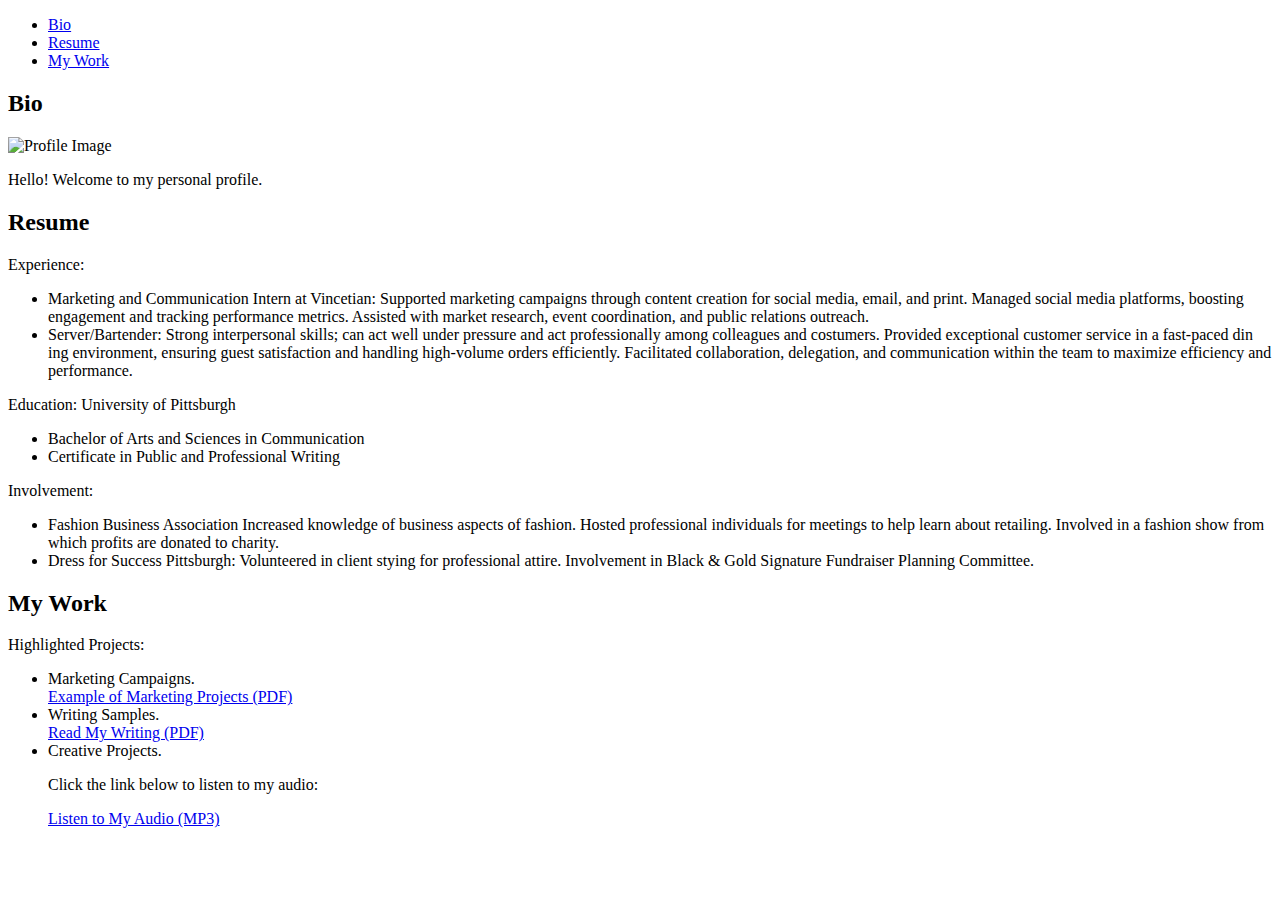
==== CSS FOLDER/website.html @ 59d1803c "Add files via upload" ====
<!DOCTYPE html>
<html lang="en">
<head>
    <meta charset="UTF-8">
    <meta http-equiv="X-UA-Compatible" content="IE=edge">
    <meta name="viewport" content="width=device-width, initial-scale=1.0">
    <title>Personal Profile</title>
    <link rel="stylesheet" href="look.css">
</head>
<body>
    <nav>
        <ul>
            <li><a href="#bio">Bio</a></li>
            <li><a href="#resume">Resume</a></li>
            <li><a href="#work">My Work</a></li>
        </ul>
    </nav>

    <div class="container">
        <section id="bio">
            <h2>Bio</h2>
            <div class="box">
                <img src="profile.jpg" alt="Profile Image" class="profile-image">
                <p>Hello! Welcome to my personal profile. </p>
        </section>

        <section id="resume">
            <h2>Resume</h2>
            <div class="box">
                <p>Experience:</p>
                <ul>
                    <li>Marketing and Communication Intern at Vincetian: Supported marketing  campaigns through content creation for
                        social media, email, and print.
                        Managed social media platforms, boosting engagement and
                        tracking performance metrics.
                        Assisted with market research, event coordination, and public
                        relations outreach. </li>
                    <li>Server/Bartender: Strong interpersonal skills; can act well under pressure and act
                        professionally among colleagues and costumers.
                         Provided exceptional customer service in a fast-paced din
                        ing environment, ensuring guest satisfaction and handling
                        high-volume orders efficiently.
                        Facilitated collaboration, delegation, and communication
                        within the team to maximize efficiency and performance.</li>
                
                </ul>
                <p>Education: University of Pittsburgh</p>
                <ul>
                    <li>Bachelor of Arts and Sciences in Communication</li>
                    <li>Certificate in Public and Professional Writing</li>
                </ul>
                <p>Involvement:</p>
                <ul>
                    <li>Fashion Business Association
                        Increased knowledge of business aspects of fashion.
                        Hosted professional individuals for meetings to help learn
                        about retailing.
                        Involved in a fashion show from which profits are donated to
                        charity.</li>
                    <li>Dress for Success Pittsburgh:
                        Volunteered in client stying for professional attire.
                        Involvement in Black & Gold Signature Fundraiser
                        Planning Committee.</li 

                
            </div> 
        </section>

        <section id="work">
            <h2>My Work</h2>
            <div class="box">
                <p>Highlighted Projects:</p>
                <ul>
                    <li>Marketing Campaigns.</li>
                    <a href="andersongrace-postcard.pdf" target="_blank"> Example of Marketing Projects (PDF)</a>
                    
        
                    <li>Writing Samples.</li>
                    <a href="Grace Anderson sample writing.pdf" target="_blank">Read My Writing (PDF)</a>
                    <li>Creative Projects.</li>
                    <p>Click the link below to listen to my audio:</p>
    <a href="restaurant final draft for now aup3.mp3" target="_blank">Listen to My Audio (MP3)</a>
                </ul>
            </div>
        </section>
    </div>
</body>
</html>
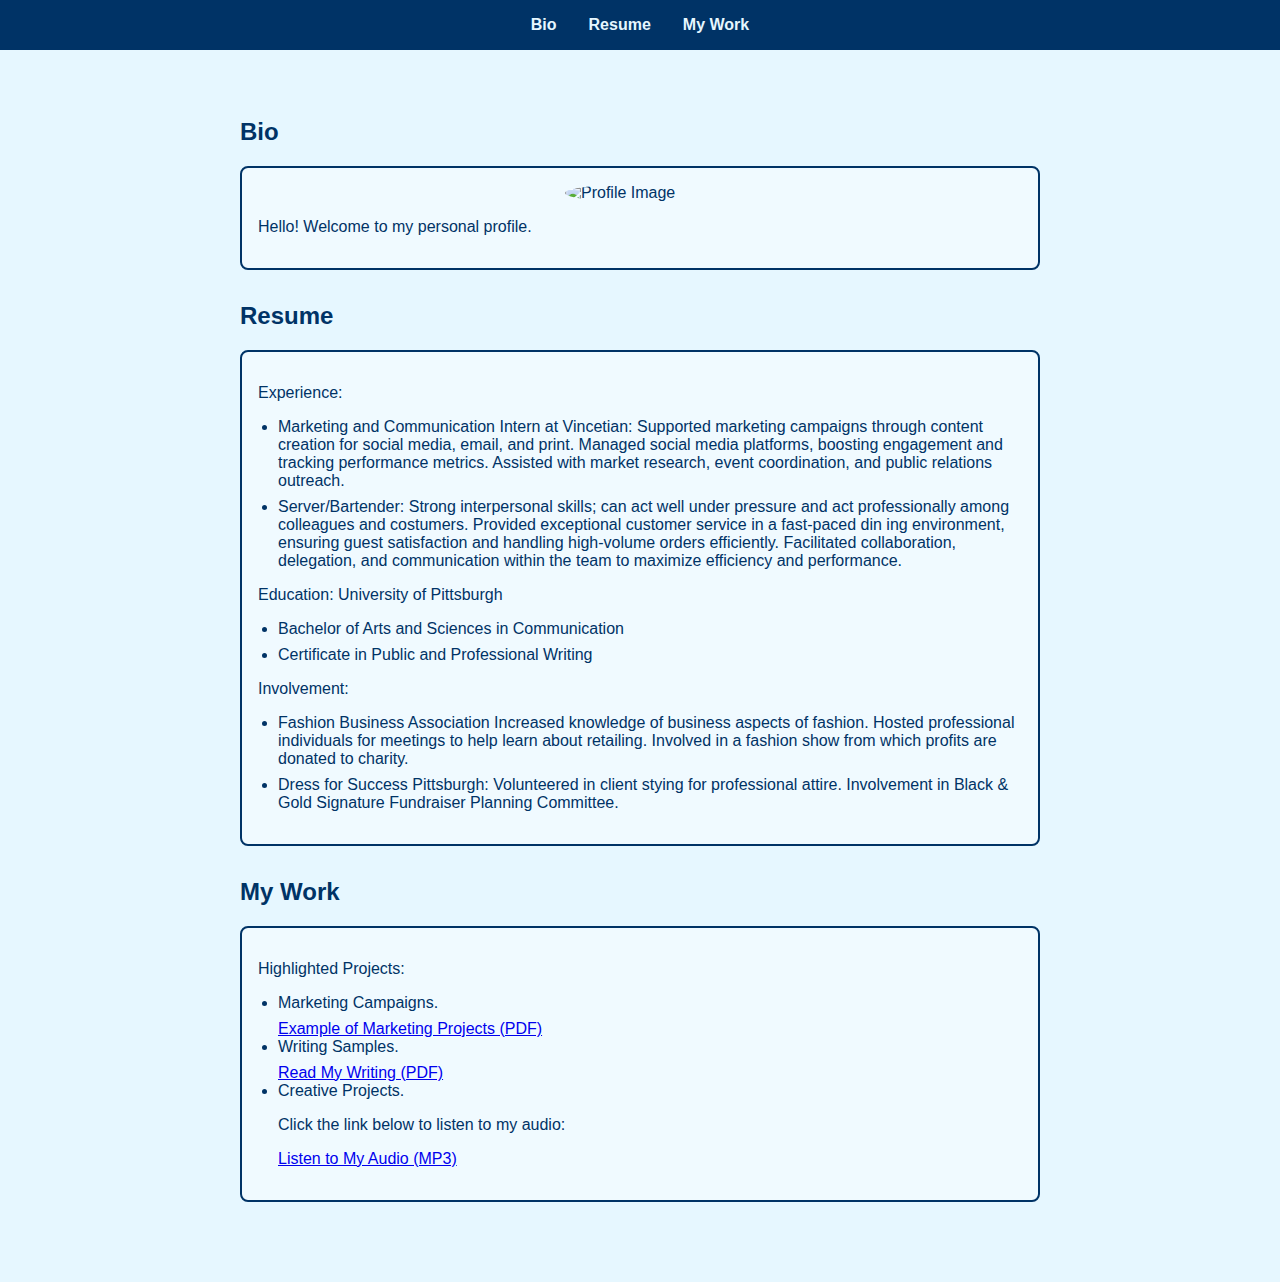
==== commit f43a5691: "Update website.html" ====
--- a/CSS FOLDER/website.html
+++ b/CSS FOLDER/website.html
@@ -20,7 +20,7 @@
         <section id="bio">
             <h2>Bio</h2>
             <div class="box">
-                <img src="profile.jpg" alt="Profile Image" class="profile-image">
+                <img src="websitepictures/profile.jpg" alt="Profile Image" class="profile-image">
                 <p>Hello! Welcome to my personal profile. </p>
         </section>
 
--- a/CSS FOLDER/look.css
+++ b/CSS FOLDER/look.css
@@ -0,0 +1,63 @@
+body {
+    font-family: Arial, sans-serif;
+    background-color: #e6f7ff;
+    color: #003366;
+    margin: 0;
+    padding: 0;
+}
+
+nav {
+    background-color: #003366;
+    padding: 1rem;
+    text-align: center;
+}
+
+nav ul {
+    list-style-type: none;
+    margin: 0;
+    padding: 0;
+    display: flex;
+    justify-content: center;
+}
+
+nav li {
+    margin: 0 1rem;
+}
+
+nav a {
+    color: #e6f7ff;
+    text-decoration: none;
+    font-weight: bold;
+}
+
+.container {
+    max-width: 800px;
+    margin: 2rem auto;
+    padding: 1rem;
+}
+
+section {
+    margin-bottom: 2rem;
+}
+
+.box {
+    border: 2px solid #003366;
+    border-radius: 8px;
+    padding: 1rem;
+    background-color: #f0faff;
+}
+
+.profile-image {
+    display: block;
+    margin: 0 auto 1rem;
+    max-width: 150px;
+    border-radius: 50%;
+}
+
+ul {
+    padding-left: 20px;
+}
+
+li {
+    margin-bottom: 0.5rem;
+}
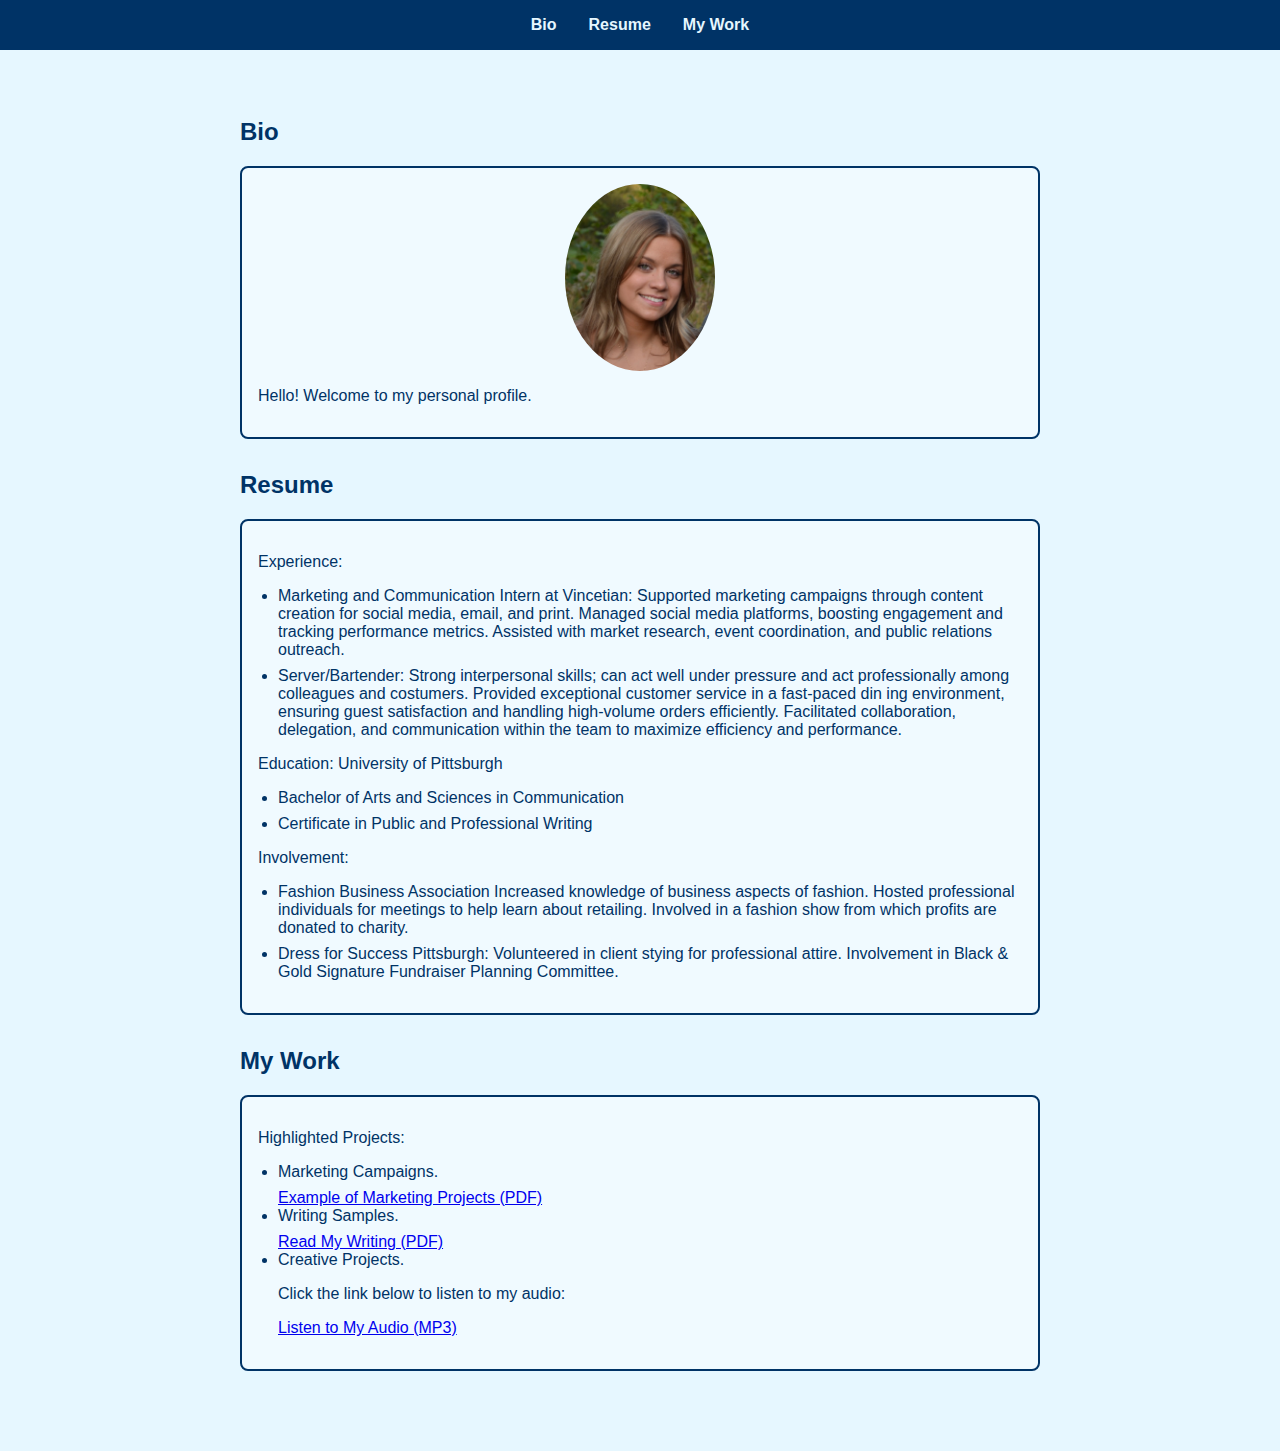
==== commit bdd1effa: "Update website.html" ====
--- a/CSS FOLDER/website.html
+++ b/CSS FOLDER/website.html
@@ -20,7 +20,7 @@
         <section id="bio">
             <h2>Bio</h2>
             <div class="box">
-                <img src="websitepictures/profile.jpg" alt="Profile Image" class="profile-image">
+                <img src="profile.jpg" alt="Profile Image" class="profile-image">
                 <p>Hello! Welcome to my personal profile. </p>
         </section>
 
